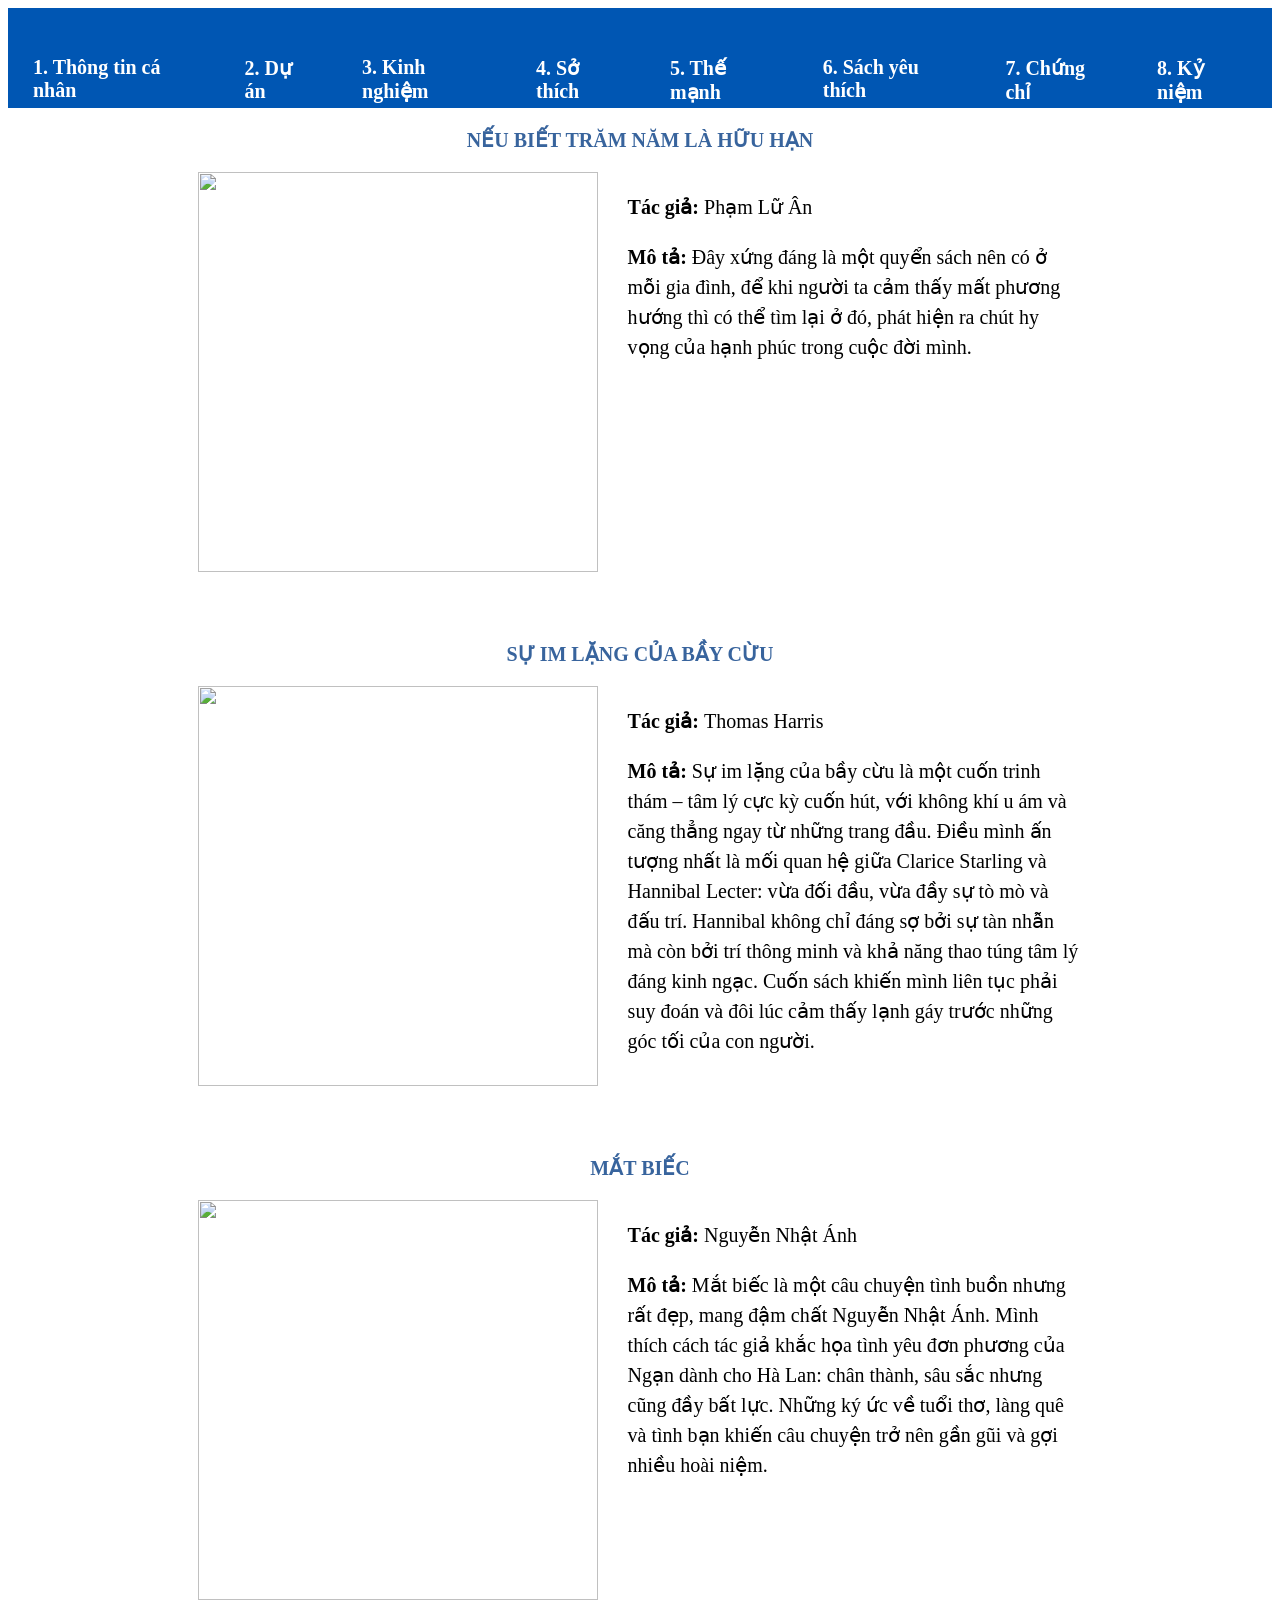
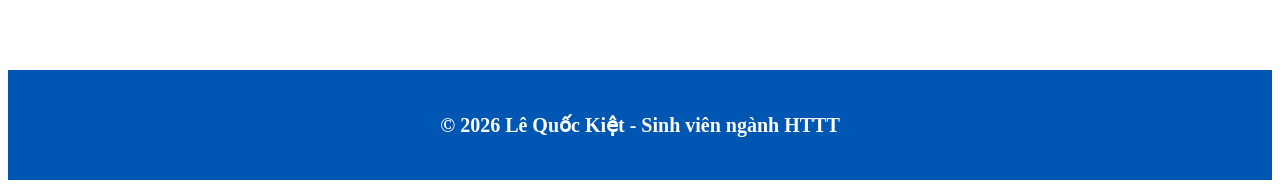
==== book.html @ f8ad07a0 "update" ====
<!DOCTYPE html>
<html lang="vi">
    <head>
        <meta charset="UTF-8">
        <meta name="viewport" content="width=device-width, initial-scale=1.0">
        <title>Sách yêu thích</title>
        <link rel="stylesheet" href="css/style.css">
    </head>
    <body>
        <header>
            <nav>
                <a href="index.html" class="nav_topic">1. Thông tin cá nhân</a>
                <a href="project.html" class="nav_topic">2. Dự án</a>
                <a href="experience.html" class="nav_topic">3. Kinh nghiệm</a>
                <a href="hobby.html" class="nav_topic">4. Sở thích</a>
                <a href="strength.html" class="nav_topic">5. Thế mạnh</a>
                <a href="book.html" class="nav_topic">6. Sách yêu thích</a>
                <a href="certificate.html" class="nav_topic">7. Chứng chỉ</a>
                <a href="gallery.html" class="nav_topic">8. Kỷ niệm</a>
            </nav>
        </header>

        <section>
            <h3>NẾU BIẾT TRĂM NĂM LÀ HỮU HẠN</h3>
            <div class="div_book">
                <img class="img_book"
                    src="https://bizweb.dktcdn.net/100/180/408/products/bia-neu-biet-tram-nam-la-huu-han-tb30-2.jpg?v=1651320262757">
                <div><p><strong>Tác giả: </strong>Phạm Lữ Ân</p>
                    <p><strong>Mô tả: </strong>Đây xứng đáng là một quyển sách
                        nên
                        có ở mỗi gia đình,
                        để khi người ta cảm thấy mất phương hướng thì có thể tìm
                        lại
                        ở đó, phát hiện ra chút hy vọng của hạnh phúc trong cuộc
                        đời
                        mình.</p></div>

            </div>

            <h3>SỰ IM LẶNG CỦA BẦY CỪU</h3>
            <div class="div_book">
                <img class="img_book"
                    src="https://tse1.mm.bing.net/th/id/OIP.3wg_niGiY25eUkjPB8_8rQHaLo?r=0&rs=1&pid=ImgDetMain&o=7&rm=3">
                <div><p><strong>Tác giả: </strong>Thomas Harris</p>
                    <p><strong>Mô tả: </strong>Sự im lặng của bầy cừu là một
                        cuốn
                        trinh thám – tâm lý cực kỳ cuốn hút, với không khí u ám
                        và
                        căng thẳng ngay từ những trang đầu. Điều mình ấn tượng
                        nhất
                        là mối quan hệ giữa Clarice Starling và Hannibal Lecter:
                        vừa
                        đối đầu, vừa đầy sự tò mò và đấu trí. Hannibal không chỉ
                        đáng sợ bởi sự tàn nhẫn mà còn bởi trí thông minh và khả
                        năng thao túng tâm lý đáng kinh ngạc. Cuốn sách khiến
                        mình
                        liên tục phải suy đoán và đôi lúc cảm thấy lạnh gáy
                        trước
                        những góc tối của con người.</p></div>

            </div>

            <h3>MẮT BIẾC</h3>
            <div class="div_book">
                <img class="img_book"
                    src="https://tse4.mm.bing.net/th/id/OIP.MxCyAd5gCpLSX7jpcMR2ngHaLr?r=0&rs=1&pid=ImgDetMain&o=7&rm=3">
                <div> <p><strong>Tác giả: </strong>Nguyễn Nhật Ánh</p>
                    <p><strong>Mô tả: </strong>Mắt biếc là một câu chuyện tình
                        buồn
                        nhưng rất đẹp, mang đậm chất Nguyễn Nhật Ánh. Mình thích
                        cách tác giả khắc họa tình yêu đơn phương của Ngạn dành
                        cho
                        Hà Lan: chân thành, sâu sắc nhưng cũng đầy bất lực.
                        Những ký
                        ức về tuổi thơ, làng quê và tình bạn khiến câu chuyện
                        trở
                        nên gần gũi và gợi nhiều hoài niệm.</p></div>

            </div>
        </section>
        <footer>
            <p>&copy; 2026 Lê Quốc Kiệt - Sinh viên ngành HTTT</p>
        </footer>
    </body>
</html>
---- css/style.css ----
header{
    background-color: #0056b3;
    position: sticky;
    top: 0;
    height: 100px;
}

nav{
    justify-content: center;
    display: flex;
    padding-top: 28px;
}

footer {
    background-color: #0056b3;
    color: white;
    text-align: center;
    padding: 20px;
    font-weight: bold;
    bottom: 0;
}

p{
    line-height: 1.5;
}

*{
    font-size: 20px;
}

h2{
    text-align: center;
    color: #38649d;
    font-size: 23px;
}

h3{
    text-align: center;
    color: #38649d;
    font-size: 25spx;
}

a{
    text-decoration: none; 
}

.avatar {
    width: 150px;
    height: 150px;
    display: block;
    object-fit: cover;
    border-radius: 50%;
}

.div_infor{
    display: flex;
    align-items: center;
    gap: 20px;
    padding: 20px;
}

.nav_topic{
    color: white;
    padding: 0.75rem 1rem;
    margin: 0.25rem;
    border-radius: 4px;
    font-weight: bold;
}

.sec_infor {
    border: 2px solid whitesmoke;
    border-radius: 8px;
    margin-top: 20px;
    margin-bottom: 50px;
}

.div_contact{
    border: 2px solid whitesmoke;
    border-radius: 8px;
    margin-top: 20px;
    padding: 20px;
}

.sec_project{
    display: flex;
    gap: 20px;
}

.project{
    flex: 1;
    border: 2px solid whitesmoke;
    border-radius: 8px;
    padding-left: 20px;
    padding-right: 20px;
    margin-bottom: 1.5rem;
    text-align: justify;
}

.source_code{
    color: white;
    background-color: #0056b3;
    padding: 8px;
    border-radius: 5px;
    display: inline-block;
    margin-left: 100px;
    margin-bottom: 20px;
    margin-top: 20px;
}

.timeline{
    position: relative;
    padding-left: 40px;
}

.timeline::before {
    content: "";
    position: absolute;

    left: 10px;
    top: 0;
    bottom: 0;

    width: 2px;
    background-color: gray;
}

.timeline_item {
    position: relative;
    margin-bottom: 30px;
}

/* Tạo chấm tròn */
.timeline_item::before {
    content: "";
    position: absolute;

    left: -35px;
    top: 5px;

    width: 12px;
    height: 12px;

    background-color: white;
    border: 3px solid blue;
    border-radius: 50%;
}

.skill {
    margin-bottom: 20px;
}

.skill p {
    display: flex;
    justify-content: space-between;
}

.progress {
    width: 100%;
    height: 10px;

    background-color: #e0e0e0;
    border-radius: 10px;

    overflow: hidden;
}

.progress-bar {
    height: 100%;

    background-color: #0056b3;
    border-radius: 10px;
}

.img_book{
    width: 400px;
    height: 400px;
}

.div_book{
    display: flex;
    flex: 1;
    margin: 0 auto;
    width: 70%;
    gap: 30px;
    margin-bottom: 70px;
}

.cert_image{
    width: 300px;
    height: 300px;
}

.div_cert{
    display: flex;
    flex: 1;
    margin: 0 auto;
    width: 50%;
    gap: 30px;
    margin-bottom: 70px;
}
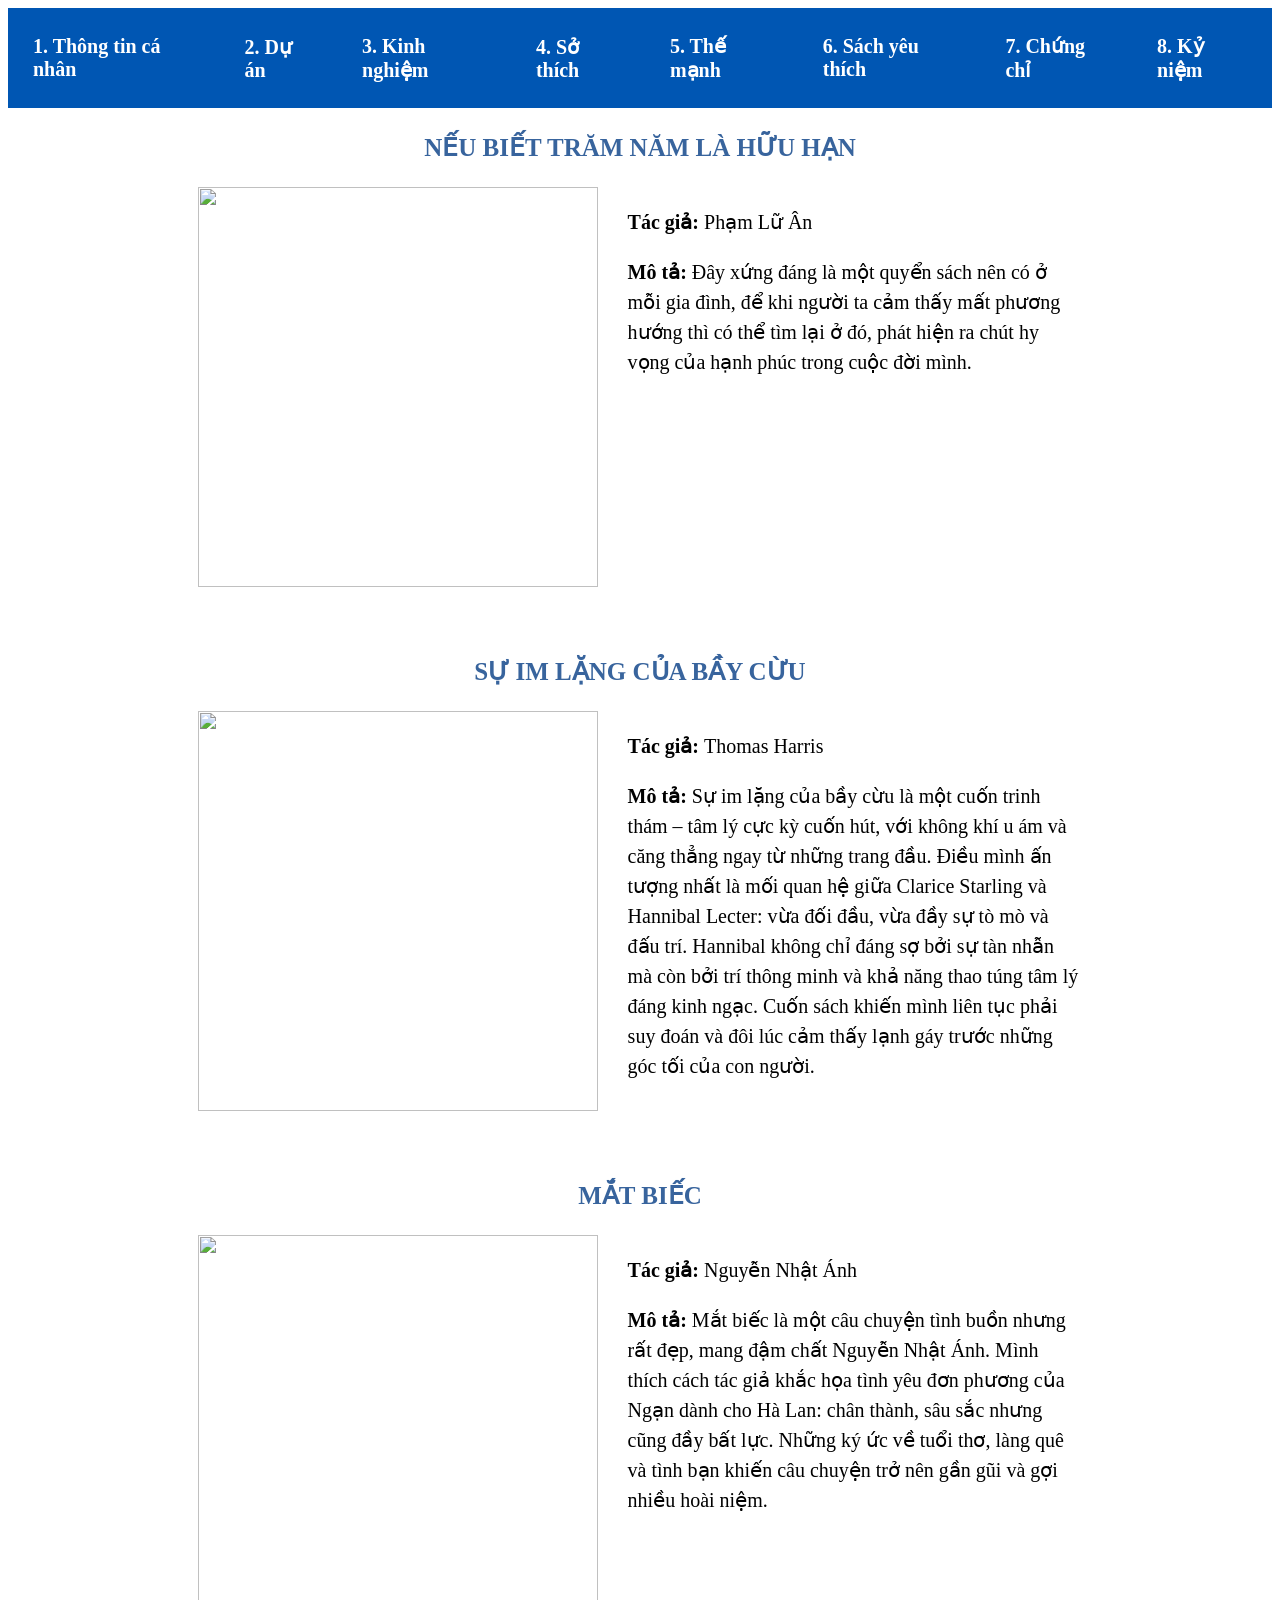
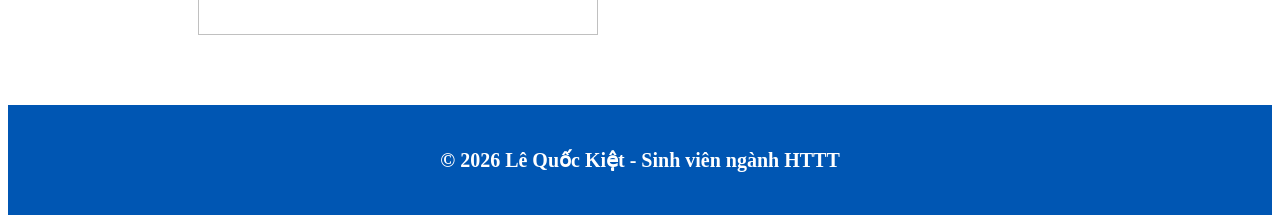
==== commit c52d791e: "update" ====
--- a/book.html
+++ b/book.html
@@ -3,6 +3,7 @@
     <head>
         <meta charset="UTF-8">
         <meta name="viewport" content="width=device-width, initial-scale=1.0">
+        <meta name="robots" content="noindex, nofollow">
         <title>Sách yêu thích</title>
         <link rel="stylesheet" href="css/style.css">
     </head>
--- a/css/style.css
+++ b/css/style.css
@@ -1,14 +1,17 @@
-header{
+header {
     background-color: #0056b3;
     position: sticky;
     top: 0;
     height: 100px;
-}
-
-nav{
+    display: flex;
+    align-items: center;
+}
+
+nav {
+    display: flex;
     justify-content: center;
-    display: flex;
-    padding-top: 28px;
+    align-items: center;
+    width: 100%;
 }
 
 footer {
@@ -20,28 +23,28 @@
     bottom: 0;
 }
 
-p{
+p {
     line-height: 1.5;
 }
 
-*{
+* {
     font-size: 20px;
 }
 
-h2{
+h2 {
     text-align: center;
     color: #38649d;
     font-size: 23px;
 }
 
-h3{
+h3 {
     text-align: center;
     color: #38649d;
-    font-size: 25spx;
-}
-
-a{
-    text-decoration: none; 
+    font-size: 25px;
+}
+
+a {
+    text-decoration: none;
 }
 
 .avatar {
@@ -52,14 +55,14 @@
     border-radius: 50%;
 }
 
-.div_infor{
+.div_infor {
     display: flex;
     align-items: center;
     gap: 20px;
     padding: 20px;
 }
 
-.nav_topic{
+.nav_topic {
     color: white;
     padding: 0.75rem 1rem;
     margin: 0.25rem;
@@ -74,19 +77,19 @@
     margin-bottom: 50px;
 }
 
-.div_contact{
+.div_contact {
     border: 2px solid whitesmoke;
     border-radius: 8px;
     margin-top: 20px;
     padding: 20px;
 }
 
-.sec_project{
+.sec_project {
     display: flex;
     gap: 20px;
 }
 
-.project{
+.project {
     flex: 1;
     border: 2px solid whitesmoke;
     border-radius: 8px;
@@ -96,7 +99,7 @@
     text-align: justify;
 }
 
-.source_code{
+.source_code {
     color: white;
     background-color: #0056b3;
     padding: 8px;
@@ -107,7 +110,7 @@
     margin-top: 20px;
 }
 
-.timeline{
+.timeline {
     position: relative;
     padding-left: 40px;
 }
@@ -171,12 +174,12 @@
     border-radius: 10px;
 }
 
-.img_book{
+.img_book {
     width: 400px;
     height: 400px;
 }
 
-.div_book{
+.div_book {
     display: flex;
     flex: 1;
     margin: 0 auto;
@@ -185,12 +188,12 @@
     margin-bottom: 70px;
 }
 
-.cert_image{
+.cert_image {
     width: 300px;
     height: 300px;
 }
 
-.div_cert{
+.div_cert {
     display: flex;
     flex: 1;
     margin: 0 auto;
@@ -198,3 +201,10 @@
     gap: 30px;
     margin-bottom: 70px;
 }
+
+.map {
+    width: 800px;
+    height: 800px;
+    display: block;
+    margin: 0 auto;
+}
